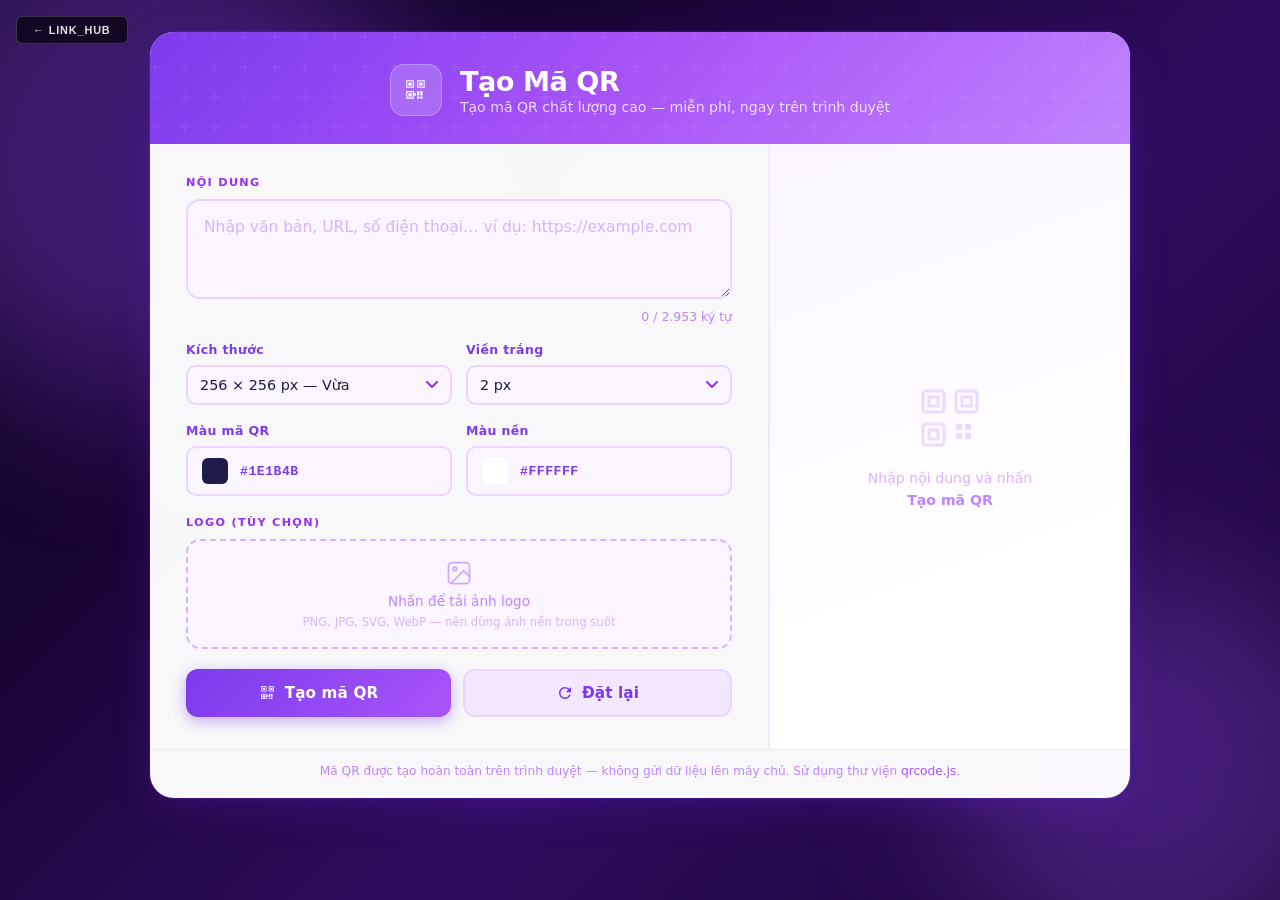
==== QR.html @ 4099467b "feat: LINK_HUB — multi-page SPA with QR Generator and VND Converter - index.html: hub dashboard link" ====
<!DOCTYPE html>
<html lang="vi">
<head>
  <meta charset="UTF-8" />
  <meta name="viewport" content="width=device-width, initial-scale=1.0" />
  <title>Tạo Mã QR</title>
  <script src="https://cdnjs.cloudflare.com/ajax/libs/qrcodejs/1.0.0/qrcode.min.js"></script>
  <style>
    *, *::before, *::after {
      box-sizing: border-box;
      margin: 0;
      padding: 0;
    }

    :root {
      --purple-50:  #faf5ff;
      --purple-100: #f3e8ff;
      --purple-200: #e9d5ff;
      --purple-300: #d8b4fe;
      --purple-400: #c084fc;
      --purple-500: #a855f7;
      --purple-600: #9333ea;
      --purple-700: #7c3aed;
      --purple-800: #6d28d9;
      --purple-900: #4c1d95;
      --radius: 14px;
      --shadow-sm: 0 1px 3px rgba(109,40,217,.12), 0 1px 2px rgba(109,40,217,.08);
      --shadow-md: 0 4px 16px rgba(109,40,217,.15), 0 2px 6px rgba(109,40,217,.08);
      --shadow-lg: 0 10px 40px rgba(109,40,217,.2), 0 4px 12px rgba(109,40,217,.1);
      --transition: .2s cubic-bezier(.4,0,.2,1);
    }

    html { scroll-behavior: smooth; }

    body {
      font-family: 'Segoe UI', system-ui, -apple-system, sans-serif;
      min-height: 100vh;
      background: linear-gradient(135deg, #0f0520 0%, #1a0535 30%, #2d0d5e 60%, #1a0535 100%);
      display: flex;
      align-items: flex-start;
      justify-content: center;
      padding: 32px 16px 48px;
      color: #1e1b4b;
    }

    body::before, body::after {
      content: '';
      position: fixed;
      border-radius: 50%;
      filter: blur(80px);
      opacity: .35;
      pointer-events: none;
      z-index: 0;
    }
    body::before {
      width: 520px; height: 520px;
      background: radial-gradient(circle, #7c3aed, #a855f7);
      top: -120px; left: -120px;
    }
    body::after {
      width: 400px; height: 400px;
      background: radial-gradient(circle, #6d28d9, #c084fc);
      bottom: -80px; right: -80px;
    }

    /* ── Card ── */
    .card {
      position: relative;
      z-index: 1;
      width: 100%;
      max-width: 980px;
      background: rgba(255,255,255,.97);
      border-radius: 24px;
      box-shadow: var(--shadow-lg), 0 0 0 1px rgba(168,85,247,.12);
      overflow: hidden;
    }

    /* ── Header ── */
    .card-header {
      background: linear-gradient(135deg, var(--purple-700) 0%, var(--purple-500) 50%, var(--purple-400) 100%);
      padding: 32px 40px 28px;
      text-align: center;
      position: relative;
      overflow: hidden;
    }
    .card-header::before {
      content: '';
      position: absolute;
      inset: 0;
      background: url("data:image/svg+xml,%3Csvg width='60' height='60' viewBox='0 0 60 60' xmlns='http://www.w3.org/2000/svg'%3E%3Cg fill='none' fill-rule='evenodd'%3E%3Cg fill='%23ffffff' fill-opacity='0.05'%3E%3Cpath d='M36 34v-4h-2v4h-4v2h4v4h2v-4h4v-2h-4zm0-30V0h-2v4h-4v2h4v4h2V6h4V4h-4zM6 34v-4H4v4H0v2h4v4h2v-4h4v-2H6zM6 4V0H4v4H0v2h4v4h2V6h4V4H6z'/%3E%3C/g%3E%3C/g%3E%3C/svg%3E") repeat;
      pointer-events: none;
    }
    .header-inner {
      display: flex;
      align-items: center;
      justify-content: center;
      gap: 18px;
    }
    .header-icon {
      display: inline-flex;
      align-items: center;
      justify-content: center;
      width: 52px; height: 52px;
      background: rgba(255,255,255,.18);
      border-radius: 14px;
      backdrop-filter: blur(8px);
      border: 1px solid rgba(255,255,255,.25);
      flex-shrink: 0;
    }
    .header-icon svg { width: 26px; height: 26px; fill: #fff; }
    .header-text h1 {
      font-size: 1.7rem;
      font-weight: 800;
      color: #fff;
      letter-spacing: -.5px;
      text-align: left;
    }
    .header-text p {
      font-size: .88rem;
      color: rgba(255,255,255,.78);
      font-weight: 400;
      text-align: left;
      margin-top: 2px;
    }

    /* ── Two-column body ── */
    .card-body {
      display: grid;
      grid-template-columns: 1fr 360px;
      align-items: stretch;
    }

    /* Left: form */
    .form-col {
      padding: 32px 36px;
      border-right: 2px solid var(--purple-100);
    }

    /* Right: preview */
    .preview-col {
      background: linear-gradient(160deg, var(--purple-50) 0%, #fff 70%);
      display: flex;
      flex-direction: column;
      align-items: center;
      justify-content: center;
      padding: 32px 28px;
      gap: 20px;
      min-height: 460px;
    }

    /* Placeholder state (no QR yet) */
    .preview-placeholder {
      display: flex;
      flex-direction: column;
      align-items: center;
      gap: 14px;
      color: var(--purple-300);
      text-align: center;
    }
    .preview-placeholder svg {
      width: 72px; height: 72px;
      opacity: .45;
    }
    .preview-placeholder p {
      font-size: .88rem;
      font-weight: 500;
      color: var(--purple-300);
      line-height: 1.5;
    }
    .preview-placeholder.hidden { display: none; }

    /* ── Section label ── */
    .section-label {
      font-size: .7rem;
      font-weight: 700;
      letter-spacing: .12em;
      text-transform: uppercase;
      color: var(--purple-600);
      margin-bottom: 10px;
    }

    /* ── Input ── */
    .input-group {
      position: relative;
      margin-bottom: 6px;
    }
    .input-group textarea {
      width: 100%;
      min-height: 100px;
      padding: 14px 16px;
      font-size: .97rem;
      font-family: inherit;
      border: 2px solid var(--purple-200);
      border-radius: var(--radius);
      background: var(--purple-50);
      color: #1e1b4b;
      resize: vertical;
      outline: none;
      transition: border-color var(--transition), box-shadow var(--transition), background var(--transition);
      line-height: 1.55;
    }
    .input-group textarea::placeholder { color: var(--purple-300); }
    .input-group textarea:focus {
      border-color: var(--purple-500);
      background: #fff;
      box-shadow: 0 0 0 4px rgba(168,85,247,.12);
    }
    .input-group textarea.error {
      border-color: #ef4444;
      background: #fff5f5;
      box-shadow: 0 0 0 4px rgba(239,68,68,.1);
    }

    .char-count {
      font-size: .78rem;
      color: var(--purple-400);
      text-align: right;
      margin-bottom: 18px;
      transition: color var(--transition);
    }
    .char-count.warn   { color: #f59e0b; }
    .char-count.danger { color: #ef4444; }

    .error-msg {
      font-size: .82rem;
      color: #ef4444;
      margin-top: 5px;
      display: none;
      align-items: center;
      gap: 5px;
    }
    .error-msg.visible { display: flex; }
    .error-msg svg { width: 14px; height: 14px; flex-shrink: 0; }

    /* ── Options grid ── */
    .options-grid {
      display: grid;
      grid-template-columns: 1fr 1fr;
      gap: 14px;
      margin-bottom: 18px;
    }

    .option-box { display: flex; flex-direction: column; gap: 8px; }

    label.opt-label {
      font-size: .78rem;
      font-weight: 600;
      color: var(--purple-700);
      letter-spacing: .03em;
    }

    select {
      font-family: inherit;
      font-size: .9rem;
      border: 2px solid var(--purple-200);
      border-radius: 10px;
      outline: none;
      transition: border-color var(--transition), box-shadow var(--transition);
      background: var(--purple-50);
      width: 100%;
      padding: 10px 12px;
      color: #1e1b4b;
      cursor: pointer;
      appearance: none;
      background-image: url("data:image/svg+xml,%3Csvg xmlns='http://www.w3.org/2000/svg' width='12' height='8' viewBox='0 0 12 8'%3E%3Cpath d='M1 1l5 5 5-5' stroke='%239333ea' stroke-width='2' fill='none' stroke-linecap='round' stroke-linejoin='round'/%3E%3C/svg%3E");
      background-repeat: no-repeat;
      background-position: right 12px center;
      padding-right: 34px;
    }
    select:focus {
      border-color: var(--purple-500);
      box-shadow: 0 0 0 4px rgba(168,85,247,.12);
      background-color: #fff;
    }

    /* ── Color pickers ── */
    .color-options-row {
      display: grid;
      grid-template-columns: 1fr 1fr;
      gap: 14px;
      margin-bottom: 20px;
    }
    .color-field { display: flex; flex-direction: column; gap: 8px; }
    .color-row {
      display: flex;
      align-items: center;
      gap: 10px;
      padding: 8px 12px;
      border: 2px solid var(--purple-200);
      border-radius: 10px;
      background: var(--purple-50);
      transition: border-color var(--transition);
      cursor: pointer;
    }
    .color-row:hover { border-color: var(--purple-400); }
    .color-row input[type="color"] {
      width: 30px; height: 30px;
      border-radius: 8px;
      border: none;
      padding: 2px;
      cursor: pointer;
      background: transparent;
    }
    .color-row input[type="color"]::-webkit-color-swatch-wrapper { padding: 0; border-radius: 6px; }
    .color-row input[type="color"]::-webkit-color-swatch { border: none; border-radius: 6px; }
    .color-hex {
      font-size: .82rem;
      font-weight: 600;
      color: var(--purple-700);
      font-family: 'Courier New', monospace;
      letter-spacing: .04em;
    }

    /* ── Logo section ── */
    .logo-section { margin-bottom: 20px; }

    .logo-upload-area {
      border: 2px dashed var(--purple-300);
      border-radius: var(--radius);
      background: var(--purple-50);
      transition: border-color var(--transition), background var(--transition);
      cursor: pointer;
      overflow: hidden;
    }
    .logo-upload-area:hover { border-color: var(--purple-500); background: var(--purple-100); }
    .logo-upload-area.has-logo {
      border-style: solid;
      border-color: var(--purple-300);
      cursor: default;
      background: #fff;
    }

    .logo-placeholder {
      display: flex;
      flex-direction: column;
      align-items: center;
      justify-content: center;
      gap: 6px;
      padding: 18px 20px;
      color: var(--purple-400);
    }
    .logo-placeholder svg { width: 28px; height: 28px; opacity: .7; }
    .logo-placeholder span { font-size: .85rem; font-weight: 500; }
    .logo-placeholder small { font-size: .73rem; color: var(--purple-300); }

    .logo-preview-row {
      display: none;
      align-items: center;
      gap: 14px;
      padding: 12px 14px;
    }
    .logo-preview-row.visible { display: flex; }
    .logo-thumb-wrap {
      width: 46px; height: 46px;
      border-radius: 10px;
      border: 2px solid var(--purple-200);
      overflow: hidden;
      flex-shrink: 0;
      background: #fff;
      display: flex;
      align-items: center;
      justify-content: center;
    }
    .logo-thumb-wrap img { width: 100%; height: 100%; object-fit: contain; }
    .logo-info-col { flex: 1; min-width: 0; }
    .logo-filename {
      font-size: .85rem;
      font-weight: 600;
      color: var(--purple-800);
      white-space: nowrap;
      overflow: hidden;
      text-overflow: ellipsis;
    }
    .btn-remove-logo {
      background: #fee2e2;
      color: #dc2626;
      border: none;
      border-radius: 8px;
      padding: 6px 12px;
      font-size: .78rem;
      font-weight: 600;
      font-family: inherit;
      cursor: pointer;
      flex-shrink: 0;
      transition: background var(--transition);
    }
    .btn-remove-logo:hover { background: #fecaca; }

    /* Logo size slider */
    .logo-size-row {
      display: none;
      flex-direction: column;
      gap: 8px;
      margin-top: 12px;
    }
    .logo-size-row.visible { display: flex; }
    .slider-header {
      display: flex;
      justify-content: space-between;
      align-items: center;
    }
    .slider-value {
      font-size: .82rem;
      font-weight: 700;
      color: var(--purple-700);
      background: var(--purple-100);
      padding: 2px 8px;
      border-radius: 6px;
    }
    input[type="range"] {
      width: 100%;
      accent-color: var(--purple-600);
      height: 6px;
      cursor: pointer;
    }
    .slider-ticks {
      display: flex;
      justify-content: space-between;
      font-size: .7rem;
      color: var(--purple-300);
      padding: 0 2px;
    }

    /* ── Buttons ── */
    .btn-row {
      display: flex;
      gap: 12px;
      margin-bottom: 0;
    }
    .btn {
      flex: 1;
      padding: 13px 20px;
      font-size: .95rem;
      font-weight: 700;
      font-family: inherit;
      border: none;
      border-radius: 12px;
      cursor: pointer;
      display: inline-flex;
      align-items: center;
      justify-content: center;
      gap: 8px;
      transition: transform var(--transition), box-shadow var(--transition), background var(--transition);
      letter-spacing: .01em;
    }
    .btn:active { transform: scale(.97); }
    .btn svg { width: 18px; height: 18px; flex-shrink: 0; }

    .btn-primary {
      background: linear-gradient(135deg, var(--purple-700), var(--purple-500));
      color: #fff;
      box-shadow: 0 4px 14px rgba(124,58,237,.4);
    }
    .btn-primary:hover {
      background: linear-gradient(135deg, var(--purple-800), var(--purple-600));
      box-shadow: 0 6px 20px rgba(124,58,237,.55);
      transform: translateY(-1px);
    }
    .btn-ghost {
      background: var(--purple-100);
      color: var(--purple-700);
      border: 2px solid var(--purple-200);
    }
    .btn-ghost:hover {
      background: var(--purple-200);
      border-color: var(--purple-300);
    }

    /* ── QR Preview (right column) ── */
    .preview-section {
      display: none;
      flex-direction: column;
      align-items: center;
      gap: 18px;
      width: 100%;
    }
    .preview-section.visible { display: flex; }

    .preview-label {
      font-size: .7rem;
      font-weight: 700;
      letter-spacing: .12em;
      text-transform: uppercase;
      color: var(--purple-500);
    }

    .qr-wrapper {
      position: relative;
      background: #fff;
      border-radius: 18px;
      padding: 18px;
      box-shadow: var(--shadow-md), 0 0 0 1px rgba(168,85,247,.12);
      display: inline-flex;
      flex-direction: column;
      align-items: center;
      gap: 12px;
    }

    #qr-output {
      display: flex;
      align-items: center;
      justify-content: center;
      position: relative;
    }
    #qr-output canvas, #qr-output img { display: block; border-radius: 6px; }

    .qr-corner {
      position: absolute;
      width: 18px; height: 18px;
      border-color: var(--purple-400);
      border-style: solid;
      opacity: .6;
    }
    .qr-corner.tl { top: 6px; left: 6px; border-width: 3px 0 0 3px; border-radius: 5px 0 0 0; }
    .qr-corner.tr { top: 6px; right: 6px; border-width: 3px 3px 0 0; border-radius: 0 5px 0 0; }
    .qr-corner.bl { bottom: 6px; left: 6px; border-width: 0 0 3px 3px; border-radius: 0 0 0 5px; }
    .qr-corner.br { bottom: 6px; right: 6px; border-width: 0 3px 3px 0; border-radius: 0 0 5px 0; }

    .qr-meta {
      font-size: .75rem;
      color: var(--purple-400);
      text-align: center;
    }

    .btn-download {
      background: linear-gradient(135deg, #059669, #10b981);
      color: #fff;
      box-shadow: 0 4px 14px rgba(5,150,105,.35);
      padding: 11px 28px;
      border-radius: 12px;
      font-size: .9rem;
      font-weight: 700;
      font-family: inherit;
      border: none;
      cursor: pointer;
      display: inline-flex;
      align-items: center;
      gap: 8px;
      transition: transform var(--transition), box-shadow var(--transition), background var(--transition);
    }
    .btn-download:hover {
      background: linear-gradient(135deg, #047857, #059669);
      box-shadow: 0 6px 18px rgba(5,150,105,.5);
      transform: translateY(-1px);
    }
    .btn-download svg { width: 17px; height: 17px; flex-shrink: 0; }

    /* ── Spinner ── */
    @keyframes spin { to { transform: rotate(360deg); } }
    .spinner {
      display: none;
      width: 20px; height: 20px;
      border: 3px solid rgba(255,255,255,.3);
      border-top-color: #fff;
      border-radius: 50%;
      animation: spin .7s linear infinite;
    }
    .btn-primary.loading .spinner { display: block; }
    .btn-primary.loading .btn-icon { display: none; }

    @keyframes fadeIn {
      from { opacity: 0; transform: scale(.96); }
      to   { opacity: 1; transform: scale(1); }
    }
    .preview-section.visible { animation: fadeIn .3s ease; }

    /* ── Footer ── */
    .card-footer {
      text-align: center;
      padding: 14px 40px 20px;
      font-size: .76rem;
      color: var(--purple-400);
      border-top: 1px solid var(--purple-100);
    }
    .card-footer a { color: var(--purple-500); text-decoration: none; }
    .card-footer a:hover { text-decoration: underline; }

    /* ── Responsive ── */
    @media (max-width: 720px) {
      .card-body { grid-template-columns: 1fr; }
      .form-col {
        border-right: none;
        border-bottom: 2px solid var(--purple-100);
        padding: 28px 22px;
      }
      .preview-col { min-height: auto; padding: 28px 22px; }
      .card-header { padding: 24px 22px 20px; }
      .header-text h1 { font-size: 1.4rem; }
      .options-grid, .color-options-row { grid-template-columns: 1fr; }
    }
  </style>
</head>
<body>

<a href="index.html" style="
  position:fixed; top:1rem; left:1rem; z-index:1000;
  display:flex; align-items:center; gap:.4rem;
  padding:.45rem 1rem;
  background:rgba(0,0,0,.65); border:1px solid rgba(255,255,255,.18);
  border-radius:6px; backdrop-filter:blur(12px);
  color:#e0e2e8; text-decoration:none;
  font-family:'Space Grotesk',sans-serif; font-size:.68rem;
  font-weight:700; letter-spacing:.08em; text-transform:uppercase;
  transition:background .15s, border-color .15s, color .15s;
" onmouseover="this.style.background='rgba(0,242,255,.1)';this.style.borderColor='rgba(0,242,255,.4)';this.style.color='#00f2ff'"
   onmouseout="this.style.background='rgba(0,0,0,.65)';this.style.borderColor='rgba(255,255,255,.18)';this.style.color='#e0e2e8'">
  ← LINK_HUB
</a>

<div class="card">
  <!-- Header -->
  <div class="card-header">
    <div class="header-inner">
      <div class="header-icon">
        <svg viewBox="0 0 24 24" xmlns="http://www.w3.org/2000/svg">
          <path d="M3 3h7v7H3V3zm1 1v5h5V4H4zm1 1h3v3H5V5zm8-2h7v7h-7V3zm1 1v5h5V4h-5zm1 1h3v3h-3V5zM3 13h7v7H3v-7zm1 1v5h5v-5H4zm1 1h3v3H5v-3zm8 0h2v2h-2v-2zm3 0h2v2h-2v-2zm-3 3h2v2h-2v-2zm3 0h2v2h-2v-2zm-6-3h2v2h-2v-2zm6-2h2v2h-2v-2zm-3 0h2v2h-2v-2z"/>
        </svg>
      </div>
      <div class="header-text">
        <h1>Tạo Mã QR</h1>
        <p>Tạo mã QR chất lượng cao — miễn phí, ngay trên trình duyệt</p>
      </div>
    </div>
  </div>

  <!-- Body: two columns -->
  <div class="card-body">

    <!-- LEFT: form -->
    <div class="form-col">

      <div class="section-label">Nội dung</div>
      <div class="input-group">
        <textarea
          id="qr-input"
          placeholder="Nhập văn bản, URL, số điện thoại… ví dụ: https://example.com"
          maxlength="2953"
          spellcheck="false"
        ></textarea>
      </div>
      <div class="char-count" id="char-count">0 / 2.953 ký tự</div>
      <div class="error-msg" id="error-msg">
        <svg viewBox="0 0 24 24" fill="currentColor"><path d="M12 2a10 10 0 110 20A10 10 0 0112 2zm0 2a8 8 0 100 16A8 8 0 0012 4zm0 9a1 1 0 01-1-1V8a1 1 0 012 0v4a1 1 0 01-1 1zm0 4a1 1 0 110-2 1 1 0 010 2z"/></svg>
        Vui lòng nhập nội dung trước khi tạo mã QR.
      </div>

      <!-- Options -->
      <div class="options-grid" style="margin-top:18px;">
        <div class="option-box">
          <label class="opt-label" for="qr-size">Kích thước</label>
          <select id="qr-size">
            <option value="128">128 × 128 px — Nhỏ</option>
            <option value="256" selected>256 × 256 px — Vừa</option>
            <option value="512">512 × 512 px — Lớn</option>
          </select>
        </div>
        <div class="option-box">
          <label class="opt-label" for="qr-border">Viền trắng</label>
          <select id="qr-border">
            <option value="0">Không có viền</option>
            <option value="1">1 px</option>
            <option value="2" selected>2 px</option>
            <option value="5">5 px</option>
          </select>
        </div>
      </div>

      <!-- Colors -->
      <div class="color-options-row">
        <div class="color-field">
          <label class="opt-label">Màu mã QR</label>
          <div class="color-row" onclick="document.getElementById('fg-color').click()">
            <input type="color" id="fg-color" value="#1e1b4b" />
            <span class="color-hex" id="fg-hex">#1E1B4B</span>
          </div>
        </div>
        <div class="color-field">
          <label class="opt-label">Màu nền</label>
          <div class="color-row" onclick="document.getElementById('bg-color').click()">
            <input type="color" id="bg-color" value="#ffffff" />
            <span class="color-hex" id="bg-hex">#FFFFFF</span>
          </div>
        </div>
      </div>

      <!-- Logo -->
      <div class="logo-section">
        <div class="section-label">Logo (tùy chọn)</div>
        <div class="logo-upload-area" id="logo-upload-area">
          <input type="file" id="logo-input" accept="image/*" hidden />
          <div class="logo-placeholder" id="logo-placeholder">
            <svg viewBox="0 0 24 24" fill="none" stroke="currentColor" stroke-width="1.5">
              <rect x="3" y="3" width="18" height="18" rx="3"/>
              <circle cx="8.5" cy="8.5" r="1.5"/>
              <path d="M21 15l-5-5L5 21"/>
            </svg>
            <span>Nhấn để tải ảnh logo</span>
            <small>PNG, JPG, SVG, WebP — nên dùng ảnh nền trong suốt</small>
          </div>
          <div class="logo-preview-row" id="logo-preview-row">
            <div class="logo-thumb-wrap">
              <img id="logo-thumb" src="" alt="Logo" />
            </div>
            <div class="logo-info-col">
              <div class="logo-filename" id="logo-filename">logo.png</div>
            </div>
            <button class="btn-remove-logo" id="btn-remove-logo">Xóa logo</button>
          </div>
        </div>
        <div class="logo-size-row" id="logo-size-row">
          <div class="slider-header">
            <label class="opt-label" for="logo-size">Kích thước logo</label>
            <span class="slider-value"><span id="logo-size-val">25</span>%</span>
          </div>
          <input type="range" id="logo-size" min="10" max="40" value="25" step="1" />
          <div class="slider-ticks">
            <span>Nhỏ (10%)</span>
            <span>Vừa (25%)</span>
            <span>Lớn (40%)</span>
          </div>
        </div>
      </div>

      <!-- Buttons -->
      <div class="btn-row">
        <button class="btn btn-primary" id="btn-generate">
          <div class="spinner"></div>
          <svg class="btn-icon" viewBox="0 0 24 24" fill="currentColor">
            <path d="M3 3h7v7H3V3zm1 1v5h5V4H4zm1 1h3v3H5V5zm8-2h7v7h-7V3zm1 1v5h5V4h-5zm1 1h3v3h-3V5zM3 13h7v7H3v-7zm1 1v5h5v-5H4zm1 1h3v3H5v-3zm8 0h2v2h-2v-2zm3 0h2v2h-2v-2zm-3 3h2v2h-2v-2zm3 0h2v2h-2v-2zm-6-3h2v2h-2v-2zm6-2h2v2h-2v-2zm-3 0h2v2h-2v-2z"/>
          </svg>
          Tạo mã QR
        </button>
        <button class="btn btn-ghost" id="btn-reset">
          <svg viewBox="0 0 24 24" fill="currentColor">
            <path d="M17.65 6.35A7.958 7.958 0 0012 4c-4.42 0-7.99 3.58-7.99 8s3.57 8 7.99 8c3.73 0 6.84-2.55 7.73-6h-2.08A5.99 5.99 0 0112 18c-3.31 0-6-2.69-6-6s2.69-6 6-6c1.66 0 3.14.69 4.22 1.78L13 11h7V4l-2.35 2.35z"/>
          </svg>
          Đặt lại
        </button>
      </div>

    </div><!-- /form-col -->

    <!-- RIGHT: preview -->
    <div class="preview-col">

      <!-- Placeholder (no QR yet) -->
      <div class="preview-placeholder" id="preview-placeholder">
        <svg viewBox="0 0 24 24" fill="none" stroke="currentColor" stroke-width="1">
          <rect x="3" y="3" width="7" height="7" rx="1"/>
          <rect x="14" y="3" width="7" height="7" rx="1"/>
          <rect x="3" y="14" width="7" height="7" rx="1"/>
          <rect x="5" y="5" width="3" height="3"/>
          <rect x="16" y="5" width="3" height="3"/>
          <rect x="5" y="16" width="3" height="3"/>
          <path d="M14 14h2v2h-2zm3 0h2v2h-2zm-3 3h2v2h-2zm3 0h2v2h-2z" fill="currentColor" stroke="none"/>
        </svg>
        <p>Nhập nội dung và nhấn<br/><strong style="color:var(--purple-400)">Tạo mã QR</strong></p>
      </div>

      <!-- QR preview (shown after generation) -->
      <div class="preview-section" id="preview-section">
        <div class="preview-label">Xem trước</div>
        <div class="qr-wrapper">
          <span class="qr-corner tl"></span>
          <span class="qr-corner tr"></span>
          <span class="qr-corner bl"></span>
          <span class="qr-corner br"></span>
          <div id="qr-output"></div>
          <div class="qr-meta" id="qr-meta"></div>
        </div>
        <button class="btn-download" id="btn-download">
          <svg viewBox="0 0 24 24" fill="currentColor">
            <path d="M19 9h-4V3H9v6H5l7 7 7-7zM5 18v2h14v-2H5z"/>
          </svg>
          Tải xuống PNG
        </button>
      </div>

    </div><!-- /preview-col -->

  </div><!-- /card-body -->

  <div class="card-footer">
    Mã QR được tạo hoàn toàn trên trình duyệt &mdash; không gửi dữ liệu lên máy chủ.
    Sử dụng thư viện <a href="https://github.com/davidshimjs/qrcodejs" target="_blank" rel="noopener">qrcode.js</a>.
  </div>
</div>

<script>
(function () {
  'use strict';

  const input             = document.getElementById('qr-input');
  const charCount         = document.getElementById('char-count');
  const errorMsg          = document.getElementById('error-msg');
  const sizeSelect        = document.getElementById('qr-size');
  const borderSelect      = document.getElementById('qr-border');
  const fgColor           = document.getElementById('fg-color');
  const bgColor           = document.getElementById('bg-color');
  const fgHex             = document.getElementById('fg-hex');
  const bgHex             = document.getElementById('bg-hex');
  const logoUploadArea    = document.getElementById('logo-upload-area');
  const logoInput         = document.getElementById('logo-input');
  const logoPlaceholder   = document.getElementById('logo-placeholder');
  const logoPreviewRow    = document.getElementById('logo-preview-row');
  const logoThumb         = document.getElementById('logo-thumb');
  const logoFilename      = document.getElementById('logo-filename');
  const btnRemoveLogo     = document.getElementById('btn-remove-logo');
  const logoSizeRow       = document.getElementById('logo-size-row');
  const logoSizeSlider    = document.getElementById('logo-size');
  const logoSizeVal       = document.getElementById('logo-size-val');
  const btnGenerate       = document.getElementById('btn-generate');
  const btnReset          = document.getElementById('btn-reset');
  const btnDownload       = document.getElementById('btn-download');
  const previewSec        = document.getElementById('preview-section');
  const previewPlaceholder= document.getElementById('preview-placeholder');
  const qrOutput          = document.getElementById('qr-output');
  const qrMeta            = document.getElementById('qr-meta');

  const MAX_CHARS = 2953;
  let qrInstance  = null;
  let lastSize    = 256;
  let logoImage   = null;

  const ECL_MAP = { M: QRCode.CorrectLevel.M, H: QRCode.CorrectLevel.H };

  function hasLogo() { return logoImage !== null; }

  /* ── Character counter ── */
  function updateCharCount() {
    const len = input.value.length;
    charCount.textContent = `${len.toLocaleString('vi-VN')} / ${MAX_CHARS.toLocaleString('vi-VN')} ký tự`;
    charCount.className = 'char-count';
    if (len > MAX_CHARS * 0.9) charCount.classList.add('danger');
    else if (len > MAX_CHARS * 0.7) charCount.classList.add('warn');
  }

  input.addEventListener('input', () => {
    updateCharCount();
    if (input.value.trim()) {
      input.classList.remove('error');
      errorMsg.classList.remove('visible');
    }
  });

  /* ── Color pickers ── */
  fgColor.addEventListener('input', () => { fgHex.textContent = fgColor.value.toUpperCase(); });
  bgColor.addEventListener('input', () => { bgHex.textContent = bgColor.value.toUpperCase(); });

  /* ── Logo upload ── */
  logoUploadArea.addEventListener('click', () => { if (!hasLogo()) logoInput.click(); });

  logoInput.addEventListener('change', (e) => {
    const file = e.target.files[0];
    if (file) loadLogoFile(file);
  });

  logoUploadArea.addEventListener('dragover', (e) => {
    if (hasLogo()) return;
    e.preventDefault();
    logoUploadArea.style.borderColor = 'var(--purple-500)';
  });
  logoUploadArea.addEventListener('dragleave', () => { logoUploadArea.style.borderColor = ''; });
  logoUploadArea.addEventListener('drop', (e) => {
    e.preventDefault();
    logoUploadArea.style.borderColor = '';
    if (hasLogo()) return;
    const file = e.dataTransfer.files[0];
    if (file && file.type.startsWith('image/')) loadLogoFile(file);
  });

  function loadLogoFile(file) {
    const reader = new FileReader();
    reader.onload = (ev) => {
      const img = new Image();
      img.onload = () => {
        logoImage = img;
        logoThumb.src = ev.target.result;
        logoFilename.textContent = file.name;
        logoPlaceholder.style.display = 'none';
        logoPreviewRow.classList.add('visible');
        logoSizeRow.classList.add('visible');
        logoUploadArea.classList.add('has-logo');
      };
      img.src = ev.target.result;
    };
    reader.readAsDataURL(file);
  }

  btnRemoveLogo.addEventListener('click', (e) => { e.stopPropagation(); clearLogo(); });

  function clearLogo() {
    logoImage = null;
    logoInput.value = '';
    logoThumb.src = '';
    logoPlaceholder.style.display = '';
    logoPreviewRow.classList.remove('visible');
    logoSizeRow.classList.remove('visible');
    logoUploadArea.classList.remove('has-logo');
    logoSizeSlider.value = 25;
    logoSizeVal.textContent = '25';
  }

  logoSizeSlider.addEventListener('input', () => { logoSizeVal.textContent = logoSizeSlider.value; });

  /* ── Overlay logo (preserves aspect ratio) ── */
  function overlayLogo(canvas, qrOffset, qrSize) {
    if (!logoImage) return;
    const ctx     = canvas.getContext('2d');
    const pct     = parseInt(logoSizeSlider.value, 10) / 100;
    const maxSize = Math.round(qrSize * pct);

    const nw = logoImage.naturalWidth  || logoImage.width;
    const nh = logoImage.naturalHeight || logoImage.height;
    const ratio = nw / nh;
    let logoW, logoH;
    if (ratio >= 1) { logoW = maxSize; logoH = Math.round(maxSize / ratio); }
    else            { logoH = maxSize; logoW = Math.round(maxSize * ratio); }

    const x = qrOffset + Math.round((qrSize - logoW) / 2);
    const y = qrOffset + Math.round((qrSize - logoH) / 2);

    const pad = Math.round(maxSize * 0.12);
    const r   = Math.round(maxSize * 0.15);
    const bx = x - pad, by = y - pad, bw = logoW + pad * 2, bh = logoH + pad * 2;

    ctx.save();
    ctx.beginPath();
    ctx.moveTo(bx + r, by);
    ctx.lineTo(bx + bw - r, by); ctx.quadraticCurveTo(bx + bw, by, bx + bw, by + r);
    ctx.lineTo(bx + bw, by + bh - r); ctx.quadraticCurveTo(bx + bw, by + bh, bx + bw - r, by + bh);
    ctx.lineTo(bx + r, by + bh); ctx.quadraticCurveTo(bx, by + bh, bx, by + bh - r);
    ctx.lineTo(bx, by + r); ctx.quadraticCurveTo(bx, by, bx + r, by);
    ctx.closePath();
    ctx.fillStyle = '#ffffff';
    ctx.fill();
    ctx.restore();

    ctx.drawImage(logoImage, x, y, logoW, logoH);
  }

  /* ── Build final canvas (border + logo baked in) ── */
  function buildFinalCanvas(srcCanvas, qrSize) {
    const border = parseInt(borderSelect.value, 10);
    const total  = qrSize + border * 2;
    const final  = document.createElement('canvas');
    final.width  = total;
    final.height = total;
    const ctx    = final.getContext('2d');
    ctx.fillStyle = bgColor.value;
    ctx.fillRect(0, 0, total, total);
    ctx.drawImage(srcCanvas, border, border, qrSize, qrSize);
    overlayLogo(final, border, qrSize);
    return final;
  }

  /* ── Validate ── */
  function validate() {
    if (!input.value.trim()) {
      input.classList.add('error');
      errorMsg.classList.add('visible');
      input.focus();
      return false;
    }
    input.classList.remove('error');
    errorMsg.classList.remove('visible');
    return true;
  }

  /* ── Generate QR ── */
  function generateQR() {
    if (!validate()) return;

    const text = input.value.trim();
    const size  = parseInt(sizeSelect.value, 10);
    const ecl   = hasLogo() ? 'H' : 'M';
    const fg    = fgColor.value;
    const bg    = bgColor.value;

    btnGenerate.classList.add('loading');
    btnGenerate.disabled = true;

    setTimeout(() => {
      qrOutput.innerHTML = '';
      qrInstance = null;

      try {
        qrInstance = new QRCode(qrOutput, {
          text, width: size, height: size,
          colorDark: fg, colorLight: bg,
          correctLevel: ECL_MAP[ecl],
        });
        lastSize = size;

        let srcCanvas = qrOutput.querySelector('canvas');
        if (!srcCanvas) {
          const img = qrOutput.querySelector('img');
          if (img) {
            srcCanvas = document.createElement('canvas');
            srcCanvas.width = size; srcCanvas.height = size;
            srcCanvas.getContext('2d').drawImage(img, 0, 0, size, size);
          }
        }
        if (srcCanvas) {
          const finalCanvas = buildFinalCanvas(srcCanvas, size);
          qrOutput.innerHTML = '';
          finalCanvas.style.borderRadius = '6px';
          qrOutput.appendChild(finalCanvas);
        }

        const border     = parseInt(borderSelect.value, 10);
        const logoNote   = hasLogo() ? `  ·  Logo ${logoSizeSlider.value}%` : '';
        const borderNote = border > 0 ? `  ·  Viền ${border}px` : '';
        qrMeta.textContent = `${size} × ${size} px${borderNote}${logoNote}`;

        previewPlaceholder.classList.add('hidden');
        previewSec.classList.add('visible');
      } catch (err) {
        alert('Không thể tạo mã QR. Nội dung quá dài hoặc chứa ký tự không hợp lệ.');
        console.error(err);
      }

      btnGenerate.classList.remove('loading');
      btnGenerate.disabled = false;
    }, 60);
  }

  btnGenerate.addEventListener('click', generateQR);
  input.addEventListener('keydown', (e) => {
    if ((e.ctrlKey || e.metaKey) && e.key === 'Enter') { e.preventDefault(); generateQR(); }
  });

  /* ── Download PNG ── */
  btnDownload.addEventListener('click', () => {
    if (!qrInstance) return;
    const canvas = qrOutput.querySelector('canvas');
    if (canvas) { triggerDownload(canvas); return; }
    const img = qrOutput.querySelector('img');
    if (!img) return;
    const cvs = document.createElement('canvas');
    cvs.width = lastSize; cvs.height = lastSize;
    cvs.getContext('2d').drawImage(img, 0, 0, lastSize, lastSize);
    triggerDownload(cvs);
  });

  function triggerDownload(canvas) {
    const slug     = input.value.trim().slice(0, 40).replace(/[^a-zA-Z0-9À-ỹ._\- ]/g, '_').trim() || 'qrcode';
    const filename = `QR_${slug}_${Date.now()}.png`;
    const a        = document.createElement('a');
    a.href = canvas.toDataURL('image/png');
    a.download = filename;
    document.body.appendChild(a);
    a.click();
    document.body.removeChild(a);
  }

  /* ── Reset ── */
  btnReset.addEventListener('click', () => {
    input.value        = '';
    fgColor.value      = '#1e1b4b';
    bgColor.value      = '#ffffff';
    sizeSelect.value   = '256';
    borderSelect.value = '2';
    fgHex.textContent  = '#1E1B4B';
    bgHex.textContent  = '#FFFFFF';
    input.classList.remove('error');
    errorMsg.classList.remove('visible');
    previewSec.classList.remove('visible');
    previewPlaceholder.classList.remove('hidden');
    qrOutput.innerHTML = '';
    qrInstance = null;
    clearLogo();
    updateCharCount();
    input.focus();
  });

  updateCharCount();
})();
</script>
</body>
</html>
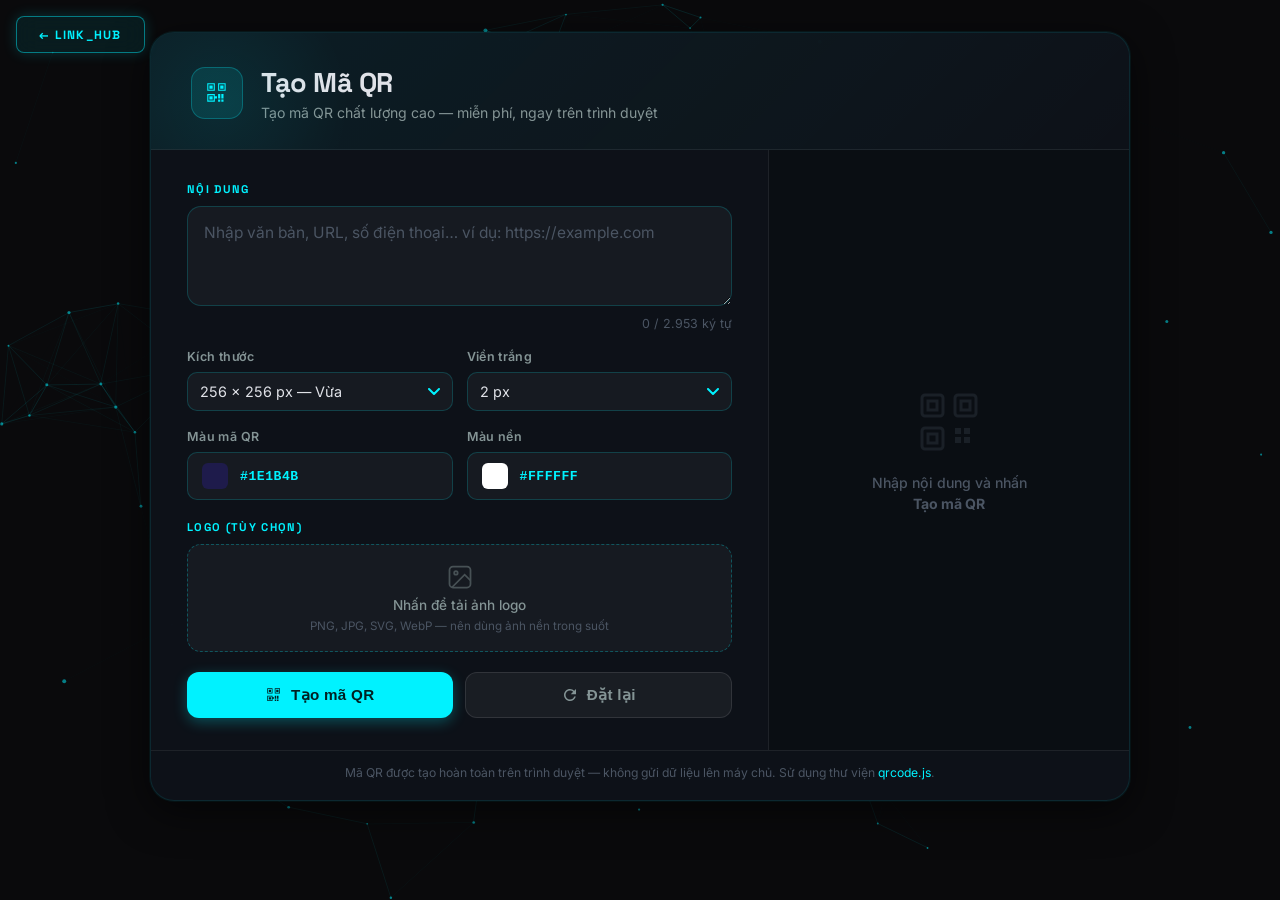
==== commit 6fa46879: "feat: sync dark theme across all pages + interactive particle background - QR.html, vnd.html: dark g" ====
--- a/QR.html
+++ b/QR.html
@@ -4,585 +4,246 @@
   <meta charset="UTF-8" />
   <meta name="viewport" content="width=device-width, initial-scale=1.0" />
   <title>Tạo Mã QR</title>
+  <link href="https://fonts.googleapis.com/css2?family=Space+Grotesk:wght@300;400;500;600;700&family=Inter:wght@300;400;500;600&display=swap" rel="stylesheet"/>
   <script src="https://cdnjs.cloudflare.com/ajax/libs/qrcodejs/1.0.0/qrcode.min.js"></script>
   <style>
-    *, *::before, *::after {
-      box-sizing: border-box;
-      margin: 0;
-      padding: 0;
-    }
+    *, *::before, *::after { box-sizing: border-box; margin: 0; padding: 0; }
 
     :root {
-      --purple-50:  #faf5ff;
-      --purple-100: #f3e8ff;
-      --purple-200: #e9d5ff;
-      --purple-300: #d8b4fe;
-      --purple-400: #c084fc;
-      --purple-500: #a855f7;
-      --purple-600: #9333ea;
-      --purple-700: #7c3aed;
-      --purple-800: #6d28d9;
-      --purple-900: #4c1d95;
-      --radius: 14px;
-      --shadow-sm: 0 1px 3px rgba(109,40,217,.12), 0 1px 2px rgba(109,40,217,.08);
-      --shadow-md: 0 4px 16px rgba(109,40,217,.15), 0 2px 6px rgba(109,40,217,.08);
-      --shadow-lg: 0 10px 40px rgba(109,40,217,.2), 0 4px 12px rgba(109,40,217,.1);
-      --transition: .2s cubic-bezier(.4,0,.2,1);
+      --accent:        #00f2ff;
+      --accent-dim:    rgba(0,242,255,.08);
+      --accent-border: rgba(0,242,255,.22);
+      --card-bg:       rgba(14,18,26,.96);
+      --col-border:    rgba(255,255,255,.07);
+      --input-bg:      rgba(255,255,255,.04);
+      --input-border:  rgba(0,242,255,.18);
+      --text:          #e0e2e8;
+      --text-muted:    #849495;
+      --text-dim:      #4b5563;
+      --radius:        14px;
+      --shadow-lg:     0 10px 40px rgba(0,0,0,.6), 0 0 0 1px rgba(0,242,255,.08);
+      --transition:    .2s cubic-bezier(.4,0,.2,1);
     }
 
     html { scroll-behavior: smooth; }
 
     body {
-      font-family: 'Segoe UI', system-ui, -apple-system, sans-serif;
+      font-family: 'Inter', system-ui, sans-serif;
       min-height: 100vh;
-      background: linear-gradient(135deg, #0f0520 0%, #1a0535 30%, #2d0d5e 60%, #1a0535 100%);
+      background-color: #0a0a0c;
       display: flex;
       align-items: flex-start;
       justify-content: center;
       padding: 32px 16px 48px;
-      color: #1e1b4b;
-    }
-
-    body::before, body::after {
-      content: '';
-      position: fixed;
-      border-radius: 50%;
-      filter: blur(80px);
-      opacity: .35;
-      pointer-events: none;
-      z-index: 0;
-    }
-    body::before {
-      width: 520px; height: 520px;
-      background: radial-gradient(circle, #7c3aed, #a855f7);
-      top: -120px; left: -120px;
-    }
-    body::after {
-      width: 400px; height: 400px;
-      background: radial-gradient(circle, #6d28d9, #c084fc);
-      bottom: -80px; right: -80px;
-    }
-
-    /* ── Card ── */
+      color: var(--text);
+    }
+    #bg-canvas {
+      position: fixed; top: 0; left: 0;
+      width: 100%; height: 100%;
+      z-index: 0; pointer-events: none;
+    }
+
     .card {
-      position: relative;
-      z-index: 1;
-      width: 100%;
-      max-width: 980px;
-      background: rgba(255,255,255,.97);
+      position: relative; z-index: 1;
+      width: 100%; max-width: 980px;
+      background: var(--card-bg);
       border-radius: 24px;
-      box-shadow: var(--shadow-lg), 0 0 0 1px rgba(168,85,247,.12);
+      border: 1px solid rgba(0,242,255,.1);
+      box-shadow: var(--shadow-lg);
       overflow: hidden;
-    }
-
-    /* ── Header ── */
+      backdrop-filter: blur(20px);
+    }
+
     .card-header {
-      background: linear-gradient(135deg, var(--purple-700) 0%, var(--purple-500) 50%, var(--purple-400) 100%);
+      background: linear-gradient(135deg, rgba(0,242,255,.06) 0%, rgba(0,0,0,0) 100%);
+      border-bottom: 1px solid var(--col-border);
       padding: 32px 40px 28px;
-      text-align: center;
-      position: relative;
-      overflow: hidden;
+      position: relative; overflow: hidden;
     }
     .card-header::before {
       content: '';
-      position: absolute;
-      inset: 0;
-      background: url("data:image/svg+xml,%3Csvg width='60' height='60' viewBox='0 0 60 60' xmlns='http://www.w3.org/2000/svg'%3E%3Cg fill='none' fill-rule='evenodd'%3E%3Cg fill='%23ffffff' fill-opacity='0.05'%3E%3Cpath d='M36 34v-4h-2v4h-4v2h4v4h2v-4h4v-2h-4zm0-30V0h-2v4h-4v2h4v4h2V6h4V4h-4zM6 34v-4H4v4H0v2h4v4h2v-4h4v-2H6zM6 4V0H4v4H0v2h4v4h2V6h4V4H6z'/%3E%3C/g%3E%3C/g%3E%3C/svg%3E") repeat;
+      position: absolute; top: -60px; left: -60px;
+      width: 260px; height: 260px;
+      background: radial-gradient(circle, rgba(0,242,255,.07), transparent 70%);
       pointer-events: none;
     }
-    .header-inner {
-      display: flex;
-      align-items: center;
-      justify-content: center;
-      gap: 18px;
-    }
+    .header-inner { display: flex; align-items: center; justify-content: flex-start; gap: 18px; }
     .header-icon {
-      display: inline-flex;
-      align-items: center;
-      justify-content: center;
+      display: inline-flex; align-items: center; justify-content: center;
       width: 52px; height: 52px;
-      background: rgba(255,255,255,.18);
-      border-radius: 14px;
-      backdrop-filter: blur(8px);
-      border: 1px solid rgba(255,255,255,.25);
-      flex-shrink: 0;
-    }
-    .header-icon svg { width: 26px; height: 26px; fill: #fff; }
+      background: rgba(0,242,255,.1); border-radius: 14px;
+      border: 1px solid rgba(0,242,255,.25); flex-shrink: 0;
+    }
+    .header-icon svg { width: 26px; height: 26px; fill: var(--accent); }
     .header-text h1 {
-      font-size: 1.7rem;
-      font-weight: 800;
-      color: #fff;
-      letter-spacing: -.5px;
-      text-align: left;
-    }
-    .header-text p {
-      font-size: .88rem;
-      color: rgba(255,255,255,.78);
-      font-weight: 400;
-      text-align: left;
-      margin-top: 2px;
-    }
-
-    /* ── Two-column body ── */
-    .card-body {
-      display: grid;
-      grid-template-columns: 1fr 360px;
-      align-items: stretch;
-    }
-
-    /* Left: form */
-    .form-col {
-      padding: 32px 36px;
-      border-right: 2px solid var(--purple-100);
-    }
-
-    /* Right: preview */
+      font-family: 'Space Grotesk', sans-serif;
+      font-size: 1.7rem; font-weight: 800;
+      color: var(--text); letter-spacing: -.5px;
+    }
+    .header-text p { font-size: .88rem; color: var(--text-muted); margin-top: 4px; }
+
+    .card-body { display: grid; grid-template-columns: 1fr 360px; align-items: stretch; }
+    .form-col { padding: 32px 36px; border-right: 1px solid var(--col-border); }
     .preview-col {
-      background: linear-gradient(160deg, var(--purple-50) 0%, #fff 70%);
-      display: flex;
-      flex-direction: column;
-      align-items: center;
-      justify-content: center;
-      padding: 32px 28px;
-      gap: 20px;
-      min-height: 460px;
-    }
-
-    /* Placeholder state (no QR yet) */
-    .preview-placeholder {
-      display: flex;
-      flex-direction: column;
-      align-items: center;
-      gap: 14px;
-      color: var(--purple-300);
-      text-align: center;
-    }
-    .preview-placeholder svg {
-      width: 72px; height: 72px;
-      opacity: .45;
-    }
-    .preview-placeholder p {
-      font-size: .88rem;
-      font-weight: 500;
-      color: var(--purple-300);
-      line-height: 1.5;
-    }
+      background: rgba(0,0,0,.2);
+      display: flex; flex-direction: column; align-items: center; justify-content: center;
+      padding: 32px 28px; gap: 20px; min-height: 460px;
+    }
+
+    .preview-placeholder { display: flex; flex-direction: column; align-items: center; gap: 14px; color: var(--text-dim); text-align: center; }
+    .preview-placeholder svg { width: 72px; height: 72px; opacity: .25; }
+    .preview-placeholder p { font-size: .88rem; font-weight: 500; color: var(--text-dim); line-height: 1.5; }
     .preview-placeholder.hidden { display: none; }
 
-    /* ── Section label ── */
     .section-label {
-      font-size: .7rem;
-      font-weight: 700;
-      letter-spacing: .12em;
-      text-transform: uppercase;
-      color: var(--purple-600);
-      margin-bottom: 10px;
-    }
-
-    /* ── Input ── */
-    .input-group {
-      position: relative;
-      margin-bottom: 6px;
-    }
+      font-family: 'Space Grotesk', sans-serif;
+      font-size: .7rem; font-weight: 700;
+      letter-spacing: .12em; text-transform: uppercase;
+      color: var(--accent); margin-bottom: 10px;
+    }
+
+    .input-group { position: relative; margin-bottom: 6px; }
     .input-group textarea {
-      width: 100%;
-      min-height: 100px;
-      padding: 14px 16px;
-      font-size: .97rem;
-      font-family: inherit;
-      border: 2px solid var(--purple-200);
-      border-radius: var(--radius);
-      background: var(--purple-50);
-      color: #1e1b4b;
-      resize: vertical;
-      outline: none;
+      width: 100%; min-height: 100px; padding: 14px 16px;
+      font-size: .97rem; font-family: inherit;
+      border: 1px solid var(--input-border); border-radius: var(--radius);
+      background: var(--input-bg); color: var(--text);
+      resize: vertical; outline: none;
       transition: border-color var(--transition), box-shadow var(--transition), background var(--transition);
       line-height: 1.55;
     }
-    .input-group textarea::placeholder { color: var(--purple-300); }
+    .input-group textarea::placeholder { color: var(--text-dim); }
     .input-group textarea:focus {
-      border-color: var(--purple-500);
-      background: #fff;
-      box-shadow: 0 0 0 4px rgba(168,85,247,.12);
+      border-color: var(--accent);
+      background: rgba(0,242,255,.04);
+      box-shadow: 0 0 0 3px rgba(0,242,255,.1);
     }
     .input-group textarea.error {
       border-color: #ef4444;
-      background: #fff5f5;
-      box-shadow: 0 0 0 4px rgba(239,68,68,.1);
-    }
-
-    .char-count {
-      font-size: .78rem;
-      color: var(--purple-400);
-      text-align: right;
-      margin-bottom: 18px;
-      transition: color var(--transition);
-    }
+      background: rgba(239,68,68,.05);
+      box-shadow: 0 0 0 3px rgba(239,68,68,.1);
+    }
+
+    .char-count { font-size: .78rem; color: var(--text-dim); text-align: right; margin-bottom: 18px; transition: color var(--transition); }
     .char-count.warn   { color: #f59e0b; }
     .char-count.danger { color: #ef4444; }
 
-    .error-msg {
-      font-size: .82rem;
-      color: #ef4444;
-      margin-top: 5px;
-      display: none;
-      align-items: center;
-      gap: 5px;
-    }
+    .error-msg { font-size: .82rem; color: #f87171; margin-top: 5px; display: none; align-items: center; gap: 5px; }
     .error-msg.visible { display: flex; }
     .error-msg svg { width: 14px; height: 14px; flex-shrink: 0; }
 
-    /* ── Options grid ── */
-    .options-grid {
-      display: grid;
-      grid-template-columns: 1fr 1fr;
-      gap: 14px;
-      margin-bottom: 18px;
-    }
-
+    .options-grid { display: grid; grid-template-columns: 1fr 1fr; gap: 14px; margin-bottom: 18px; }
     .option-box { display: flex; flex-direction: column; gap: 8px; }
-
-    label.opt-label {
-      font-size: .78rem;
-      font-weight: 600;
-      color: var(--purple-700);
-      letter-spacing: .03em;
-    }
+    label.opt-label { font-size: .78rem; font-weight: 600; color: var(--text-muted); letter-spacing: .03em; }
 
     select {
-      font-family: inherit;
-      font-size: .9rem;
-      border: 2px solid var(--purple-200);
-      border-radius: 10px;
-      outline: none;
+      font-family: inherit; font-size: .9rem;
+      border: 1px solid var(--input-border); border-radius: 10px; outline: none;
       transition: border-color var(--transition), box-shadow var(--transition);
-      background: var(--purple-50);
-      width: 100%;
-      padding: 10px 12px;
-      color: #1e1b4b;
-      cursor: pointer;
-      appearance: none;
-      background-image: url("data:image/svg+xml,%3Csvg xmlns='http://www.w3.org/2000/svg' width='12' height='8' viewBox='0 0 12 8'%3E%3Cpath d='M1 1l5 5 5-5' stroke='%239333ea' stroke-width='2' fill='none' stroke-linecap='round' stroke-linejoin='round'/%3E%3C/svg%3E");
-      background-repeat: no-repeat;
-      background-position: right 12px center;
-      padding-right: 34px;
-    }
-    select:focus {
-      border-color: var(--purple-500);
-      box-shadow: 0 0 0 4px rgba(168,85,247,.12);
-      background-color: #fff;
-    }
-
-    /* ── Color pickers ── */
-    .color-options-row {
-      display: grid;
-      grid-template-columns: 1fr 1fr;
-      gap: 14px;
-      margin-bottom: 20px;
-    }
+      background: var(--input-bg); width: 100%; padding: 10px 12px; color: var(--text);
+      cursor: pointer; appearance: none;
+      background-image: url("data:image/svg+xml,%3Csvg xmlns='http://www.w3.org/2000/svg' width='12' height='8' viewBox='0 0 12 8'%3E%3Cpath d='M1 1l5 5 5-5' stroke='%2300f2ff' stroke-width='2' fill='none' stroke-linecap='round' stroke-linejoin='round'/%3E%3C/svg%3E");
+      background-repeat: no-repeat; background-position: right 12px center; padding-right: 34px;
+    }
+    select:focus { border-color: var(--accent); box-shadow: 0 0 0 3px rgba(0,242,255,.1); }
+    select option { background: #0e1218; color: var(--text); }
+
+    .color-options-row { display: grid; grid-template-columns: 1fr 1fr; gap: 14px; margin-bottom: 20px; }
     .color-field { display: flex; flex-direction: column; gap: 8px; }
     .color-row {
-      display: flex;
-      align-items: center;
-      gap: 10px;
-      padding: 8px 12px;
-      border: 2px solid var(--purple-200);
-      border-radius: 10px;
-      background: var(--purple-50);
-      transition: border-color var(--transition);
-      cursor: pointer;
-    }
-    .color-row:hover { border-color: var(--purple-400); }
-    .color-row input[type="color"] {
-      width: 30px; height: 30px;
-      border-radius: 8px;
-      border: none;
-      padding: 2px;
-      cursor: pointer;
-      background: transparent;
-    }
+      display: flex; align-items: center; gap: 10px; padding: 8px 12px;
+      border: 1px solid var(--input-border); border-radius: 10px;
+      background: var(--input-bg); transition: border-color var(--transition); cursor: pointer;
+    }
+    .color-row:hover { border-color: var(--accent); }
+    .color-row input[type="color"] { width: 30px; height: 30px; border-radius: 8px; border: none; padding: 2px; cursor: pointer; background: transparent; }
     .color-row input[type="color"]::-webkit-color-swatch-wrapper { padding: 0; border-radius: 6px; }
     .color-row input[type="color"]::-webkit-color-swatch { border: none; border-radius: 6px; }
-    .color-hex {
-      font-size: .82rem;
-      font-weight: 600;
-      color: var(--purple-700);
-      font-family: 'Courier New', monospace;
-      letter-spacing: .04em;
-    }
-
-    /* ── Logo section ── */
+    .color-hex { font-size: .82rem; font-weight: 600; color: var(--accent); font-family: 'Courier New', monospace; letter-spacing: .04em; }
+
     .logo-section { margin-bottom: 20px; }
-
     .logo-upload-area {
-      border: 2px dashed var(--purple-300);
-      border-radius: var(--radius);
-      background: var(--purple-50);
-      transition: border-color var(--transition), background var(--transition);
-      cursor: pointer;
-      overflow: hidden;
-    }
-    .logo-upload-area:hover { border-color: var(--purple-500); background: var(--purple-100); }
-    .logo-upload-area.has-logo {
-      border-style: solid;
-      border-color: var(--purple-300);
-      cursor: default;
-      background: #fff;
-    }
-
-    .logo-placeholder {
-      display: flex;
-      flex-direction: column;
-      align-items: center;
-      justify-content: center;
-      gap: 6px;
-      padding: 18px 20px;
-      color: var(--purple-400);
-    }
-    .logo-placeholder svg { width: 28px; height: 28px; opacity: .7; }
-    .logo-placeholder span { font-size: .85rem; font-weight: 500; }
-    .logo-placeholder small { font-size: .73rem; color: var(--purple-300); }
-
-    .logo-preview-row {
-      display: none;
-      align-items: center;
-      gap: 14px;
-      padding: 12px 14px;
-    }
+      border: 1px dashed rgba(0,242,255,.28); border-radius: var(--radius);
+      background: var(--input-bg); transition: border-color var(--transition), background var(--transition);
+      cursor: pointer; overflow: hidden;
+    }
+    .logo-upload-area:hover { border-color: var(--accent); background: rgba(0,242,255,.04); }
+    .logo-upload-area.has-logo { border-style: solid; border-color: var(--accent-border); cursor: default; }
+    .logo-placeholder { display: flex; flex-direction: column; align-items: center; justify-content: center; gap: 6px; padding: 18px 20px; color: var(--text-dim); }
+    .logo-placeholder svg { width: 28px; height: 28px; opacity: .45; stroke: var(--text-muted); }
+    .logo-placeholder span { font-size: .85rem; font-weight: 500; color: var(--text-muted); }
+    .logo-placeholder small { font-size: .73rem; color: var(--text-dim); }
+    .logo-preview-row { display: none; align-items: center; gap: 14px; padding: 12px 14px; }
     .logo-preview-row.visible { display: flex; }
-    .logo-thumb-wrap {
-      width: 46px; height: 46px;
-      border-radius: 10px;
-      border: 2px solid var(--purple-200);
-      overflow: hidden;
-      flex-shrink: 0;
-      background: #fff;
-      display: flex;
-      align-items: center;
-      justify-content: center;
-    }
+    .logo-thumb-wrap { width: 46px; height: 46px; border-radius: 10px; border: 1px solid var(--input-border); overflow: hidden; flex-shrink: 0; background: rgba(255,255,255,.06); display: flex; align-items: center; justify-content: center; }
     .logo-thumb-wrap img { width: 100%; height: 100%; object-fit: contain; }
     .logo-info-col { flex: 1; min-width: 0; }
-    .logo-filename {
-      font-size: .85rem;
-      font-weight: 600;
-      color: var(--purple-800);
-      white-space: nowrap;
-      overflow: hidden;
-      text-overflow: ellipsis;
-    }
-    .btn-remove-logo {
-      background: #fee2e2;
-      color: #dc2626;
-      border: none;
-      border-radius: 8px;
-      padding: 6px 12px;
-      font-size: .78rem;
-      font-weight: 600;
-      font-family: inherit;
-      cursor: pointer;
-      flex-shrink: 0;
-      transition: background var(--transition);
-    }
-    .btn-remove-logo:hover { background: #fecaca; }
-
-    /* Logo size slider */
-    .logo-size-row {
-      display: none;
-      flex-direction: column;
-      gap: 8px;
-      margin-top: 12px;
-    }
+    .logo-filename { font-size: .85rem; font-weight: 600; color: var(--text); white-space: nowrap; overflow: hidden; text-overflow: ellipsis; }
+    .btn-remove-logo { background: rgba(239,68,68,.15); color: #f87171; border: 1px solid rgba(239,68,68,.3); border-radius: 8px; padding: 6px 12px; font-size: .78rem; font-weight: 600; font-family: inherit; cursor: pointer; flex-shrink: 0; transition: background var(--transition); }
+    .btn-remove-logo:hover { background: rgba(239,68,68,.28); }
+
+    .logo-size-row { display: none; flex-direction: column; gap: 8px; margin-top: 12px; }
     .logo-size-row.visible { display: flex; }
-    .slider-header {
-      display: flex;
-      justify-content: space-between;
-      align-items: center;
-    }
-    .slider-value {
-      font-size: .82rem;
-      font-weight: 700;
-      color: var(--purple-700);
-      background: var(--purple-100);
-      padding: 2px 8px;
-      border-radius: 6px;
-    }
-    input[type="range"] {
-      width: 100%;
-      accent-color: var(--purple-600);
-      height: 6px;
-      cursor: pointer;
-    }
-    .slider-ticks {
-      display: flex;
-      justify-content: space-between;
-      font-size: .7rem;
-      color: var(--purple-300);
-      padding: 0 2px;
-    }
-
-    /* ── Buttons ── */
-    .btn-row {
-      display: flex;
-      gap: 12px;
-      margin-bottom: 0;
-    }
+    .logo-bg-row { display: none; flex-direction: column; gap: 8px; margin-top: 12px; }
+    .logo-bg-row.visible { display: flex; }
+    .switch { position:relative; display:inline-block; width:38px; height:22px; flex-shrink:0; cursor:pointer; }
+    .switch input { opacity:0; width:0; height:0; position:absolute; }
+    .switch-track { position:absolute; inset:0; background:rgba(255,255,255,.1); border:1px solid rgba(255,255,255,.15); border-radius:12px; transition:.2s; }
+    .switch-track::before { content:''; position:absolute; width:16px; height:16px; left:2px; bottom:2px; background:#849495; border-radius:50%; transition:.2s; }
+    .switch input:checked + .switch-track { background:rgba(0,242,255,.2); border-color:rgba(0,242,255,.4); }
+    .switch input:checked + .switch-track::before { transform:translateX(16px); background:#00f2ff; }
+    .slider-header { display: flex; justify-content: space-between; align-items: center; }
+    .slider-value { font-size: .82rem; font-weight: 700; color: var(--accent); background: rgba(0,242,255,.1); padding: 2px 8px; border-radius: 6px; }
+    input[type="range"] { width: 100%; accent-color: var(--accent); height: 6px; cursor: pointer; }
+    .slider-ticks { display: flex; justify-content: space-between; font-size: .7rem; color: var(--text-dim); padding: 0 2px; }
+
+    .btn-row { display: flex; gap: 12px; }
     .btn {
-      flex: 1;
-      padding: 13px 20px;
-      font-size: .95rem;
-      font-weight: 700;
-      font-family: inherit;
-      border: none;
-      border-radius: 12px;
-      cursor: pointer;
-      display: inline-flex;
-      align-items: center;
-      justify-content: center;
-      gap: 8px;
+      flex: 1; padding: 13px 20px; font-size: .95rem; font-weight: 700;
+      font-family: 'Space Grotesk', inherit; border: none; border-radius: 12px;
+      cursor: pointer; display: inline-flex; align-items: center; justify-content: center; gap: 8px;
       transition: transform var(--transition), box-shadow var(--transition), background var(--transition);
-      letter-spacing: .01em;
+      letter-spacing: .02em;
     }
     .btn:active { transform: scale(.97); }
     .btn svg { width: 18px; height: 18px; flex-shrink: 0; }
-
-    .btn-primary {
-      background: linear-gradient(135deg, var(--purple-700), var(--purple-500));
-      color: #fff;
-      box-shadow: 0 4px 14px rgba(124,58,237,.4);
-    }
-    .btn-primary:hover {
-      background: linear-gradient(135deg, var(--purple-800), var(--purple-600));
-      box-shadow: 0 6px 20px rgba(124,58,237,.55);
-      transform: translateY(-1px);
-    }
-    .btn-ghost {
-      background: var(--purple-100);
-      color: var(--purple-700);
-      border: 2px solid var(--purple-200);
-    }
-    .btn-ghost:hover {
-      background: var(--purple-200);
-      border-color: var(--purple-300);
-    }
-
-    /* ── QR Preview (right column) ── */
-    .preview-section {
-      display: none;
-      flex-direction: column;
-      align-items: center;
-      gap: 18px;
-      width: 100%;
-    }
+    .btn-primary { background: var(--accent); color: #002022; box-shadow: 0 4px 14px rgba(0,242,255,.28); }
+    .btn-primary:hover { background: #00dbe6; box-shadow: 0 6px 20px rgba(0,242,255,.42); transform: translateY(-1px); }
+    .btn-ghost { background: rgba(255,255,255,.05); color: var(--text-muted); border: 1px solid rgba(255,255,255,.1); }
+    .btn-ghost:hover { background: rgba(255,255,255,.09); border-color: rgba(255,255,255,.2); color: var(--text); }
+
+    .preview-section { display: none; flex-direction: column; align-items: center; gap: 18px; width: 100%; }
     .preview-section.visible { display: flex; }
-
-    .preview-label {
-      font-size: .7rem;
-      font-weight: 700;
-      letter-spacing: .12em;
-      text-transform: uppercase;
-      color: var(--purple-500);
-    }
-
-    .qr-wrapper {
-      position: relative;
-      background: #fff;
-      border-radius: 18px;
-      padding: 18px;
-      box-shadow: var(--shadow-md), 0 0 0 1px rgba(168,85,247,.12);
-      display: inline-flex;
-      flex-direction: column;
-      align-items: center;
-      gap: 12px;
-    }
-
-    #qr-output {
-      display: flex;
-      align-items: center;
-      justify-content: center;
-      position: relative;
-    }
+    .preview-label { font-family: 'Space Grotesk', sans-serif; font-size: .7rem; font-weight: 700; letter-spacing: .12em; text-transform: uppercase; color: var(--accent); }
+    .qr-wrapper { position: relative; background: rgba(255,255,255,.04); border-radius: 18px; padding: 18px; border: 1px solid rgba(0,242,255,.12); display: inline-flex; flex-direction: column; align-items: center; gap: 12px; }
+    #qr-output { display: flex; align-items: center; justify-content: center; position: relative; }
     #qr-output canvas, #qr-output img { display: block; border-radius: 6px; }
-
-    .qr-corner {
-      position: absolute;
-      width: 18px; height: 18px;
-      border-color: var(--purple-400);
-      border-style: solid;
-      opacity: .6;
-    }
-    .qr-corner.tl { top: 6px; left: 6px; border-width: 3px 0 0 3px; border-radius: 5px 0 0 0; }
-    .qr-corner.tr { top: 6px; right: 6px; border-width: 3px 3px 0 0; border-radius: 0 5px 0 0; }
-    .qr-corner.bl { bottom: 6px; left: 6px; border-width: 0 0 3px 3px; border-radius: 0 0 0 5px; }
+    .qr-corner { position: absolute; width: 18px; height: 18px; border-color: var(--accent); border-style: solid; opacity: .5; }
+    .qr-corner.tl { top: 6px;    left: 6px;  border-width: 3px 0 0 3px; border-radius: 5px 0 0 0; }
+    .qr-corner.tr { top: 6px;    right: 6px; border-width: 3px 3px 0 0; border-radius: 0 5px 0 0; }
+    .qr-corner.bl { bottom: 6px; left: 6px;  border-width: 0 0 3px 3px; border-radius: 0 0 0 5px; }
     .qr-corner.br { bottom: 6px; right: 6px; border-width: 0 3px 3px 0; border-radius: 0 0 5px 0; }
-
-    .qr-meta {
-      font-size: .75rem;
-      color: var(--purple-400);
-      text-align: center;
-    }
-
-    .btn-download {
-      background: linear-gradient(135deg, #059669, #10b981);
-      color: #fff;
-      box-shadow: 0 4px 14px rgba(5,150,105,.35);
-      padding: 11px 28px;
-      border-radius: 12px;
-      font-size: .9rem;
-      font-weight: 700;
-      font-family: inherit;
-      border: none;
-      cursor: pointer;
-      display: inline-flex;
-      align-items: center;
-      gap: 8px;
-      transition: transform var(--transition), box-shadow var(--transition), background var(--transition);
-    }
-    .btn-download:hover {
-      background: linear-gradient(135deg, #047857, #059669);
-      box-shadow: 0 6px 18px rgba(5,150,105,.5);
-      transform: translateY(-1px);
-    }
-    .btn-download svg { width: 17px; height: 17px; flex-shrink: 0; }
-
-    /* ── Spinner ── */
+    .qr-meta { font-size: .75rem; color: var(--text-dim); text-align: center; }
+
+    .btn-download { background: linear-gradient(135deg,#059669,#10b981); color:#fff; box-shadow:0 4px 14px rgba(5,150,105,.3); padding:11px 28px; border-radius:12px; font-size:.9rem; font-weight:700; font-family:'Space Grotesk',sans-serif; border:none; cursor:pointer; display:inline-flex; align-items:center; gap:8px; transition:transform var(--transition),box-shadow var(--transition),background var(--transition); }
+    .btn-download:hover { background:linear-gradient(135deg,#047857,#059669); box-shadow:0 6px 18px rgba(5,150,105,.45); transform:translateY(-1px); }
+    .btn-download svg { width:17px; height:17px; flex-shrink:0; }
+
     @keyframes spin { to { transform: rotate(360deg); } }
-    .spinner {
-      display: none;
-      width: 20px; height: 20px;
-      border: 3px solid rgba(255,255,255,.3);
-      border-top-color: #fff;
-      border-radius: 50%;
-      animation: spin .7s linear infinite;
-    }
-    .btn-primary.loading .spinner { display: block; }
+    .spinner { display:none; width:20px; height:20px; border:3px solid rgba(0,34,34,.4); border-top-color:#002022; border-radius:50%; animation:spin .7s linear infinite; }
+    .btn-primary.loading .spinner  { display: block; }
     .btn-primary.loading .btn-icon { display: none; }
 
-    @keyframes fadeIn {
-      from { opacity: 0; transform: scale(.96); }
-      to   { opacity: 1; transform: scale(1); }
-    }
+    @keyframes fadeIn { from { opacity:0; transform:scale(.96); } to { opacity:1; transform:scale(1); } }
     .preview-section.visible { animation: fadeIn .3s ease; }
 
-    /* ── Footer ── */
-    .card-footer {
-      text-align: center;
-      padding: 14px 40px 20px;
-      font-size: .76rem;
-      color: var(--purple-400);
-      border-top: 1px solid var(--purple-100);
-    }
-    .card-footer a { color: var(--purple-500); text-decoration: none; }
-    .card-footer a:hover { text-decoration: underline; }
-
-    /* ── Responsive ── */
+    .card-footer { text-align:center; padding:14px 40px 20px; font-size:.76rem; color:var(--text-dim); border-top:1px solid var(--col-border); }
+    .card-footer a { color:var(--accent); text-decoration:none; }
+    .card-footer a:hover { text-decoration:underline; }
+
     @media (max-width: 720px) {
       .card-body { grid-template-columns: 1fr; }
-      .form-col {
-        border-right: none;
-        border-bottom: 2px solid var(--purple-100);
-        padding: 28px 22px;
-      }
+      .form-col { border-right: none; border-bottom: 1px solid var(--col-border); padding: 28px 22px; }
       .preview-col { min-height: auto; padding: 28px 22px; }
       .card-header { padding: 24px 22px 20px; }
       .header-text h1 { font-size: 1.4rem; }
@@ -592,18 +253,21 @@
 </head>
 <body>
 
+<canvas id="bg-canvas"></canvas>
+
 <a href="index.html" style="
   position:fixed; top:1rem; left:1rem; z-index:1000;
-  display:flex; align-items:center; gap:.4rem;
-  padding:.45rem 1rem;
-  background:rgba(0,0,0,.65); border:1px solid rgba(255,255,255,.18);
-  border-radius:6px; backdrop-filter:blur(12px);
-  color:#e0e2e8; text-decoration:none;
-  font-family:'Space Grotesk',sans-serif; font-size:.68rem;
-  font-weight:700; letter-spacing:.08em; text-transform:uppercase;
-  transition:background .15s, border-color .15s, color .15s;
-" onmouseover="this.style.background='rgba(0,242,255,.1)';this.style.borderColor='rgba(0,242,255,.4)';this.style.color='#00f2ff'"
-   onmouseout="this.style.background='rgba(0,0,0,.65)';this.style.borderColor='rgba(255,255,255,.18)';this.style.color='#e0e2e8'">
+  display:flex; align-items:center; gap:.5rem;
+  padding:.6rem 1.4rem;
+  background:rgba(0,242,255,.08); border:1px solid rgba(0,242,255,.45);
+  border-radius:8px; backdrop-filter:blur(12px);
+  color:#00f2ff; text-decoration:none;
+  font-family:'Space Grotesk',sans-serif; font-size:.75rem;
+  font-weight:700; letter-spacing:.1em; text-transform:uppercase;
+  box-shadow:0 0 14px rgba(0,242,255,.18);
+  transition:background .15s, box-shadow .15s;
+" onmouseover="this.style.background='rgba(0,242,255,.18)';this.style.boxShadow='0 0 22px rgba(0,242,255,.35)'"
+   onmouseout="this.style.background='rgba(0,242,255,.08)';this.style.boxShadow='0 0 14px rgba(0,242,255,.18)'">
   ← LINK_HUB
 </a>
 
@@ -719,6 +383,19 @@
             <span>Lớn (40%)</span>
           </div>
         </div>
+        <div class="logo-bg-row" id="logo-bg-row">
+          <div class="slider-header">
+            <label class="opt-label">Nền logo</label>
+            <label class="switch">
+              <input type="checkbox" id="overlay-toggle" checked/>
+              <span class="switch-track"></span>
+            </label>
+          </div>
+          <div class="color-row" id="overlay-color-row" onclick="document.getElementById('overlay-color').click()">
+            <input type="color" id="overlay-color" value="#ffffff"/>
+            <span class="color-hex" id="overlay-hex">#FFFFFF</span>
+          </div>
+        </div>
       </div>
 
       <!-- Buttons -->
@@ -807,6 +484,11 @@
   const logoFilename      = document.getElementById('logo-filename');
   const btnRemoveLogo     = document.getElementById('btn-remove-logo');
   const logoSizeRow       = document.getElementById('logo-size-row');
+  const logoBgRow         = document.getElementById('logo-bg-row');
+  const overlayToggle     = document.getElementById('overlay-toggle');
+  const overlayColorInput = document.getElementById('overlay-color');
+  const overlayHex        = document.getElementById('overlay-hex');
+  const overlayColorRow   = document.getElementById('overlay-color-row');
   const logoSizeSlider    = document.getElementById('logo-size');
   const logoSizeVal       = document.getElementById('logo-size-val');
   const btnGenerate       = document.getElementById('btn-generate');
@@ -880,6 +562,7 @@
         logoPlaceholder.style.display = 'none';
         logoPreviewRow.classList.add('visible');
         logoSizeRow.classList.add('visible');
+        logoBgRow.classList.add('visible');
         logoUploadArea.classList.add('has-logo');
       };
       img.src = ev.target.result;
@@ -896,12 +579,26 @@
     logoPlaceholder.style.display = '';
     logoPreviewRow.classList.remove('visible');
     logoSizeRow.classList.remove('visible');
+    logoBgRow.classList.remove('visible');
     logoUploadArea.classList.remove('has-logo');
     logoSizeSlider.value = 25;
     logoSizeVal.textContent = '25';
+    overlayToggle.checked = true;
+    overlayColorInput.value = '#ffffff';
+    overlayHex.textContent = '#FFFFFF';
+    overlayColorRow.style.opacity = '1';
+    overlayColorRow.style.pointerEvents = '';
   }
 
   logoSizeSlider.addEventListener('input', () => { logoSizeVal.textContent = logoSizeSlider.value; });
+
+  overlayColorInput.addEventListener('input', () => {
+    overlayHex.textContent = overlayColorInput.value.toUpperCase();
+  });
+  overlayToggle.addEventListener('change', () => {
+    overlayColorRow.style.opacity = overlayToggle.checked ? '1' : '0.35';
+    overlayColorRow.style.pointerEvents = overlayToggle.checked ? '' : 'none';
+  });
 
   /* ── Overlay logo (preserves aspect ratio) ── */
   function overlayLogo(canvas, qrOffset, qrSize) {
@@ -920,21 +617,23 @@
     const x = qrOffset + Math.round((qrSize - logoW) / 2);
     const y = qrOffset + Math.round((qrSize - logoH) / 2);
 
-    const pad = Math.round(maxSize * 0.12);
-    const r   = Math.round(maxSize * 0.15);
-    const bx = x - pad, by = y - pad, bw = logoW + pad * 2, bh = logoH + pad * 2;
-
-    ctx.save();
-    ctx.beginPath();
-    ctx.moveTo(bx + r, by);
-    ctx.lineTo(bx + bw - r, by); ctx.quadraticCurveTo(bx + bw, by, bx + bw, by + r);
-    ctx.lineTo(bx + bw, by + bh - r); ctx.quadraticCurveTo(bx + bw, by + bh, bx + bw - r, by + bh);
-    ctx.lineTo(bx + r, by + bh); ctx.quadraticCurveTo(bx, by + bh, bx, by + bh - r);
-    ctx.lineTo(bx, by + r); ctx.quadraticCurveTo(bx, by, bx + r, by);
-    ctx.closePath();
-    ctx.fillStyle = '#ffffff';
-    ctx.fill();
-    ctx.restore();
+    if (overlayToggle.checked) {
+      const pad = Math.round(maxSize * 0.12);
+      const r   = Math.round(maxSize * 0.15);
+      const bx = x - pad, by = y - pad, bw = logoW + pad * 2, bh = logoH + pad * 2;
+
+      ctx.save();
+      ctx.beginPath();
+      ctx.moveTo(bx + r, by);
+      ctx.lineTo(bx + bw - r, by); ctx.quadraticCurveTo(bx + bw, by, bx + bw, by + r);
+      ctx.lineTo(bx + bw, by + bh - r); ctx.quadraticCurveTo(bx + bw, by + bh, bx + bw - r, by + bh);
+      ctx.lineTo(bx + r, by + bh); ctx.quadraticCurveTo(bx, by + bh, bx, by + bh - r);
+      ctx.lineTo(bx, by + r); ctx.quadraticCurveTo(bx, by, bx + r, by);
+      ctx.closePath();
+      ctx.fillStyle = overlayColorInput.value;
+      ctx.fill();
+      ctx.restore();
+    }
 
     ctx.drawImage(logoImage, x, y, logoW, logoH);
   }
@@ -1077,5 +776,97 @@
   updateCharCount();
 })();
 </script>
+<script>
+(function () {
+  const canvas = document.getElementById('bg-canvas');
+  const ctx    = canvas.getContext('2d');
+  const MAX_DIST = 140, MOUSE_DIST = 180, SPEED = 0.35, MAX_SPEED = SPEED*5, COLOR = '0, 242, 255';
+  let W, H, particles, mouseX = -9999, mouseY = -9999;
+  const ripples = [];
+
+  function resize() { W = canvas.width = window.innerWidth; H = canvas.height = window.innerHeight; }
+
+  function makeParticle() {
+    const r = Math.random()*1.2+0.8;
+    return { x: Math.random()*W, y: Math.random()*H,
+             vx: (Math.random()-.5)*SPEED*2, vy: (Math.random()-.5)*SPEED*2, r, baseR: r };
+  }
+
+  function init() { resize(); particles = Array.from({length: Math.min(Math.floor(W*H/12000),110)}, makeParticle); }
+
+  window.addEventListener('mousemove', (e) => { mouseX = e.clientX; mouseY = e.clientY; });
+  document.addEventListener('mouseleave', () => { mouseX = -9999; mouseY = -9999; });
+  window.addEventListener('click', (e) => { ripples.push({ x: e.clientX, y: e.clientY, r: 0, alpha: 0.75 }); });
+
+  function frame() {
+    ctx.clearRect(0, 0, W, H);
+    const hasMouse = mouseX > -100;
+
+    for (let i = ripples.length-1; i >= 0; i--) {
+      const rpl = ripples[i];
+      rpl.r += 5; rpl.alpha = 0.75*(1-rpl.r/240);
+      if (rpl.alpha <= 0) { ripples.splice(i,1); continue; }
+      ctx.beginPath(); ctx.arc(rpl.x,rpl.y,rpl.r,0,Math.PI*2);
+      ctx.strokeStyle=`rgba(${COLOR},${rpl.alpha})`; ctx.lineWidth=1.5; ctx.stroke();
+      for (const p of particles) {
+        const dx=p.x-rpl.x, dy=p.y-rpl.y, dist=Math.sqrt(dx*dx+dy*dy);
+        if (Math.abs(dist-rpl.r)<35) { const f=(1-Math.abs(dist-rpl.r)/35)*1.8; p.vx+=(dx/(dist||1))*f*0.35; p.vy+=(dy/(dist||1))*f*0.35; }
+      }
+    }
+
+    if (hasMouse) {
+      for (const p of particles) {
+        const dx=p.x-mouseX, dy=p.y-mouseY, dist=Math.sqrt(dx*dx+dy*dy);
+        if (dist < MOUSE_DIST) {
+          const a=(1-dist/MOUSE_DIST)*0.55;
+          const g=ctx.createLinearGradient(mouseX,mouseY,p.x,p.y);
+          g.addColorStop(0,`rgba(${COLOR},${a})`); g.addColorStop(1,`rgba(${COLOR},0)`);
+          ctx.beginPath(); ctx.moveTo(mouseX,mouseY); ctx.lineTo(p.x,p.y);
+          ctx.strokeStyle=g; ctx.lineWidth=1; ctx.stroke();
+        }
+      }
+    }
+
+    for (let i = 0; i < particles.length; i++) {
+      const p = particles[i];
+      if (hasMouse) {
+        const dx=p.x-mouseX, dy=p.y-mouseY, dist=Math.sqrt(dx*dx+dy*dy);
+        if (dist < MOUSE_DIST && dist > 0) { const f=(1-dist/MOUSE_DIST)*0.06; p.vx+=(dx/dist)*f*MOUSE_DIST; p.vy+=(dy/dist)*f*MOUSE_DIST; }
+      }
+      const spd=Math.sqrt(p.vx*p.vx+p.vy*p.vy);
+      if (spd > MAX_SPEED) { p.vx=p.vx/spd*MAX_SPEED; p.vy=p.vy/spd*MAX_SPEED; }
+      p.vx*=0.992; p.vy*=0.992;
+      if (spd < SPEED*0.4) { p.vx+=(Math.random()-.5)*0.04; p.vy+=(Math.random()-.5)*0.04; }
+      p.x+=p.vx; p.y+=p.vy;
+      if (p.x<0||p.x>W) p.vx*=-1; if (p.y<0||p.y>H) p.vy*=-1;
+
+      const mdx=p.x-mouseX, mdy=p.y-mouseY, mdist=Math.sqrt(mdx*mdx+mdy*mdy);
+      const nr=hasMouse&&mdist<MOUSE_DIST?1-mdist/MOUSE_DIST:0;
+      ctx.beginPath(); ctx.arc(p.x,p.y,p.baseR+nr*2,0,Math.PI*2);
+      ctx.fillStyle=`rgba(${COLOR},${0.5+nr*0.45})`; ctx.fill();
+      if (nr>0.55) { ctx.beginPath(); ctx.arc(p.x,p.y,p.baseR+nr*2+4,0,Math.PI*2); ctx.fillStyle=`rgba(${COLOR},${nr*0.12})`; ctx.fill(); }
+
+      for (let j=i+1; j<particles.length; j++) {
+        const q=particles[j], dx=p.x-q.x, dy=p.y-q.y, dist=Math.sqrt(dx*dx+dy*dy);
+        if (dist < MAX_DIST) {
+          ctx.beginPath(); ctx.moveTo(p.x,p.y); ctx.lineTo(q.x,q.y);
+          ctx.strokeStyle=`rgba(${COLOR},${(1-dist/MAX_DIST)*0.25})`; ctx.lineWidth=0.6; ctx.stroke();
+        }
+      }
+    }
+
+    if (hasMouse) {
+      ctx.beginPath(); ctx.arc(mouseX,mouseY,3,0,Math.PI*2); ctx.fillStyle=`rgba(${COLOR},0.85)`; ctx.fill();
+      ctx.beginPath(); ctx.arc(mouseX,mouseY,10,0,Math.PI*2); ctx.fillStyle=`rgba(${COLOR},0.1)`; ctx.fill();
+    }
+
+    requestAnimationFrame(frame);
+  }
+
+  window.addEventListener('resize', resize);
+  init(); frame();
+})();
+</script>
+
 </body>
 </html>
